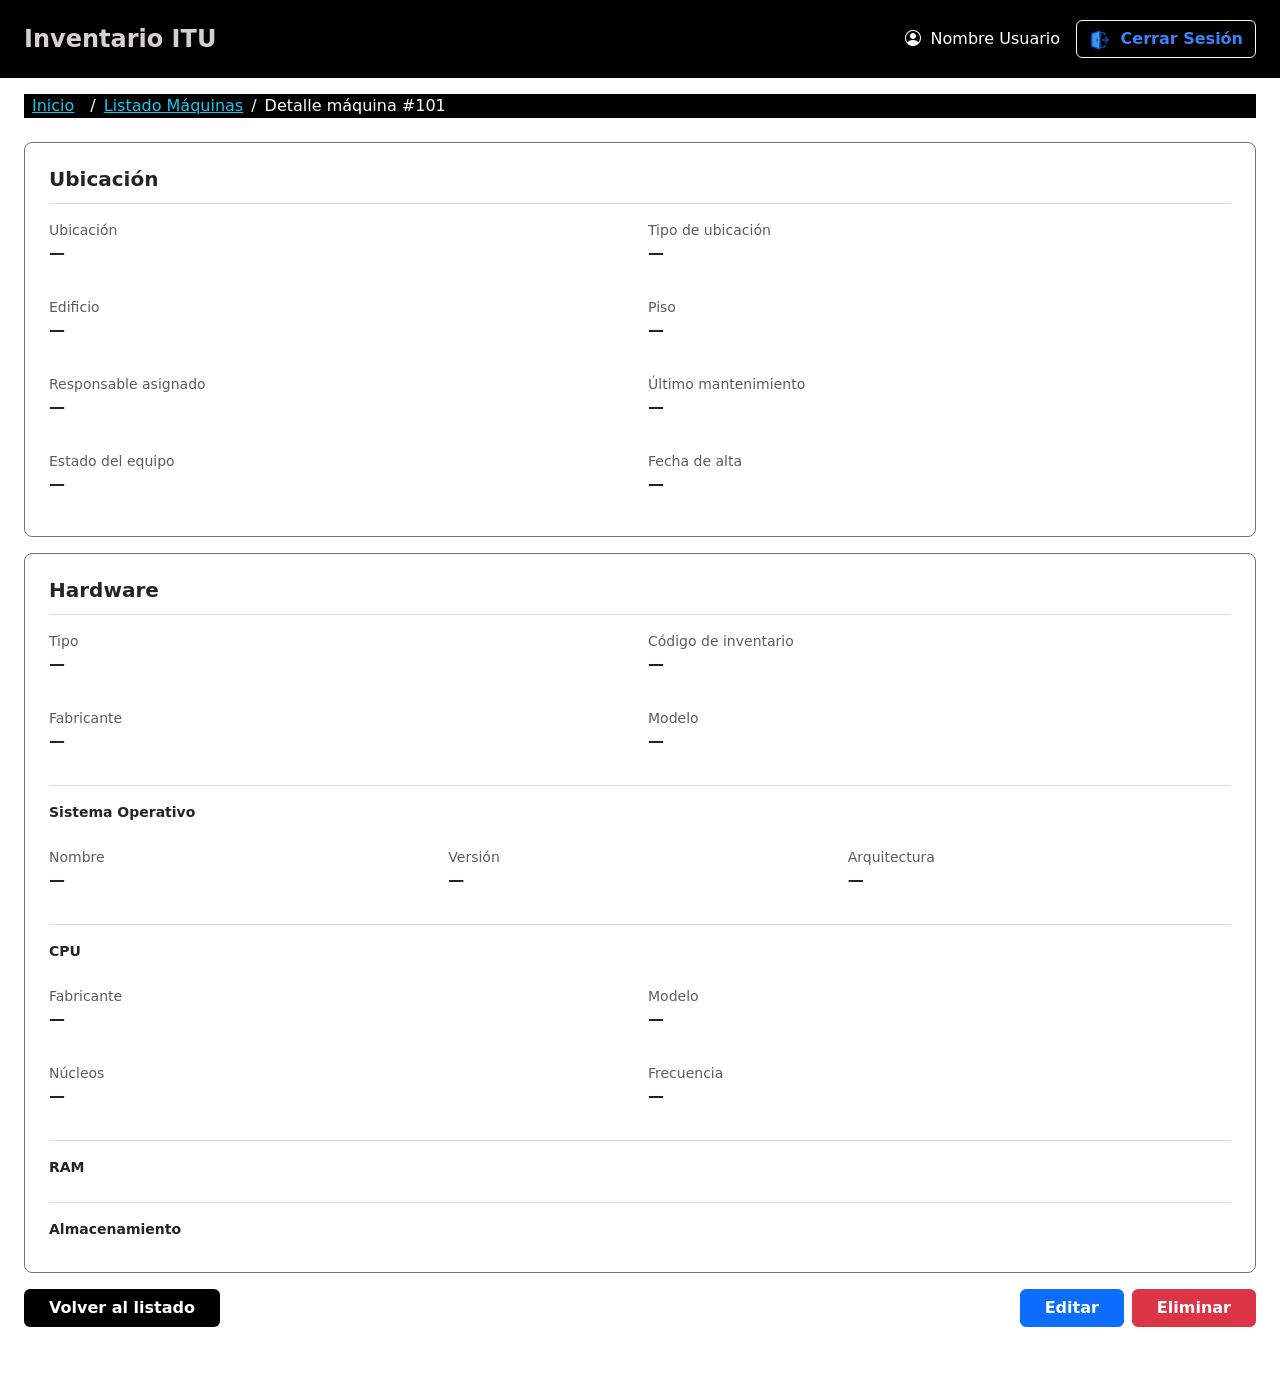
==== detalle.html @ 3c998334 "Agrego vistas y script completos de login y listado" ====
<!DOCTYPE html>
<html lang="en">
<head>
    <meta charset="UTF-8">
    <meta name="viewport" content="width=device-width, initial-scale=1.0">
    <title>Página Detalle</title>
    <link rel="stylesheet" href="css/style.css">
    <!-- Link Bootstrap -->
    <link href="https://cdn.jsdelivr.net/npm/bootstrap@5.3.8/dist/css/bootstrap.min.css" rel="stylesheet" 
    integrity="sha384-sRIl4kxILFvY47J16cr9ZwB07vP4J8+LH7qKQnuqkuIAvNWLzeN8tE5YBujZqJLB" crossorigin="anonymous">
    <!-- Link de iconos de Bootstrap -->
    <link rel="stylesheet"
      href="https://cdn.jsdelivr.net/npm/bootstrap-icons@1.11.3/font/bootstrap-icons.min.css">
</head>
<body>
    <!-- NAVBAR -->
    <nav class="navbar navbar-dark navbar-expand-md py-3">
        <div class="container-fluid px-4">
            <a class="navbar-brand fw-bold fs-4">Inventario ITU</a>
 
            <!-- Toggler para mobile -->
            <button class="navbar-toggler" type="button" data-bs-toggle="collapse" data-bs-target="#navMenu">
                <span class="navbar-toggler-icon"></span>
            </button>
 
            <div class="collapse navbar-collapse justify-content-end" id="navMenu">
                <ul class="navbar-nav align-items-md-center gap-md-2 mt-2 mt-md-0">
                    <li class="nav-item">
                        <a id="nomUsu" class="nav-link text-white">
                            <i class="bi bi-person-circle p-1"></i>
                            Nombre Usuario
                        </a>
                    </li>
                    <li class="nav-item">
                        <a class="btn btn-outline-light fw-semibold cerrar-sesion">
                            <img src="img/iconCerrarSesion.png" alt="Cerrar sesión" width="22" height="22" class="me-1">
                            Cerrar Sesión
                        </a>
                    </li>
                </ul>
            </div>
        </div>
    </nav>

    <!-- Detalle -->
     <div class="container-fluid px-4 py-3">
 
        <!-- BREADCRUMB -->
        <nav aria-label="breadcrumb" class="mb-4">
            <ol class="breadcrumb">
                <li class="breadcrumb-item"><a href="index.html" class="text-info p-2">Inicio</a>
                <li class="breadcrumb-item"><a href="listado.html" class="text-info">Listado Máquinas</a>
                <li class="breadcrumb-item active text-white" id="breadcrumbDetalle">
                    Detalle máquina #101</li>
            </ol>
        </nav>
 
        <!-- CARD UBICACIÓN (datos desde SQL Server) -->
        <div class="card bg-secondary-dark border border-secondary rounded-3 mb-3 p-4">
            <h5 class="fw-bold mb-1">Ubicación</h5>
            <hr class="border-secondary mt-2 mb-3">
            <div class="row g-3">
                <div class="col-6">
                    <p class="text-muted small mb-0">Ubicación</p>
                    <p class="fw-bold" id="detUbicacion">—</p>
                </div>
                <div class="col-6">
                    <p class="text-muted small mb-0">Tipo de ubicación</p>
                    <p class="fw-bold" id="detTipoUbicacion">—</p>
                </div>
                <div class="col-6">
                    <p class="text-muted small mb-0">Edificio</p>
                    <p class="fw-bold" id="detEdificio">—</p>
                </div>
                <div class="col-6">
                    <p class="text-muted small mb-0">Piso</p>
                    <p class="fw-bold" id="detPiso">—</p>
                </div>
                <div class="col-6">
                    <p class="text-muted small mb-0">Responsable asignado</p>
                    <p class="fw-bold" id="detResponsable">—</p>
                </div>
                <div class="col-6">
                    <p class="text-muted small mb-0">Último mantenimiento</p>
                    <p class="fw-bold" id="detMantenimiento">—</p>
                </div>
                <div class="col-6">
                    <p class="text-muted small mb-0">Estado del equipo</p>
                    <p class="fw-bold" id="detEstado">—</p>
                </div>
                <div class="col-6">
                    <p class="text-muted small mb-0">Fecha de alta</p>
                    <p class="fw-bold" id="detFechaAlta">—</p>
                </div>
            </div>
        </div>
 
        <!-- CARD HARDWARE (datos desde MongoDB) -->
        <div class="card bg-secondary-dark border border-secondary rounded-3 mb-3 p-4">
            <h5 class="fw-bold mb-1">
                Hardware
            </h5>
            <hr class="border-secondary mt-2 mb-3">
            <div class="row g-3">
                <div class="col-6">
                    <p class="text-muted small mb-0">Tipo</p>
                    <p class="fw-bold" id="detTipo">—</p>
                </div>
                <div class="col-6">
                    <p class="text-muted small mb-0">Código de inventario</p>
                    <p class="fw-bold" id="detCodigo">—</p>
                </div>
                <div class="col-6">
                    <p class="text-muted small mb-0">Fabricante</p>
                    <p class="fw-bold" id="detFabricante">—</p>
                </div>
                <div class="col-6">
                    <p class="text-muted small mb-0">Modelo</p>
                    <p class="fw-bold" id="detModelo">—</p>
                </div>
            </div>
 
            <!-- Sistema Operativo -->
            <hr class="border-secondary my-3">
            <p class="fw-semibold small mb-4">Sistema Operativo</p>
            <div class="row g-3">
                <div class="col-4">
                    <p class="text-muted small mb-0">Nombre</p>
                    <p class="fw-bold" id="detSoNombre">—</p>
                </div>
                <div class="col-4">
                    <p class="text-muted small mb-0">Versión</p>
                    <p class="fw-bold" id="detSoVersion">—</p>
                </div>
                <div class="col-4">
                    <p class="text-muted small mb-0">Arquitectura</p>
                    <p class="fw-bold" id="detSoArq">—</p>
                </div>
            </div>
 
            <!-- CPU -->
            <hr class="border-secondary my-3">
            <p class="fw-semibold small mb-4">CPU</p>
            <div class="row g-3">
                <div class="col-6">
                    <p class="text-muted small mb-0">Fabricante</p>
                    <p class="fw-bold" id="detCpuFab">—</p>
                </div>
                <div class="col-6">
                    <p class="text-muted small mb-0">Modelo</p>
                    <p class="fw-bold" id="detCpuMod">—</p>
                </div>
                <div class="col-6">
                    <p class="text-muted small mb-0">Núcleos</p>
                    <p class="fw-bold" id="detCpuNuc">—</p>
                </div>
                <div class="col-6">
                    <p class="text-muted small mb-0">Frecuencia</p>
                    <p class="fw-bold" id="detCpuFrec">—</p>
                </div>
            </div>
 
            <!-- RAM -->
            <hr class="border-secondary my-3">
            <p class="fw-semibold small mb-4">RAM</p>
            <div id="detRam" class="row g-3"><!-- se llena con JS --></div>
 
            <!-- Almacenamiento -->
            <hr class="border-secondary my-3">
            <p class="fw-semibold small mb-4">Almacenamiento</p>
            <div id="detAlmacenamiento" class="row g-3"><!-- se llena con JS --></div>
 
            <!-- ── SOLO DESKTOP: Periféricos ── -->
            <div id="seccionDesktop" class="d-none">
                <hr class="border-secondary my-3">
                <p class="text-muted small mb-3">Periféricos</p>
                <div class="d-flex gap-4 flex-wrap">
                    <div>
                        <p class="text-muted small mb-0">Monitor</p>
                        <p class="fw-bold" id="detMonitor">—</p>
                    </div>
                    <div>
                        <p class="text-muted small mb-0">Teclado</p>
                        <p class="fw-bold" id="detTeclado">—</p>
                    </div>
                    <div>
                        <p class="text-muted small mb-0">Mouse</p>
                        <p class="fw-bold" id="detMouse">—</p>
                    </div>
                </div>
            </div>
 
            <!-- ── SOLO LAPTOP: Batería y pantalla ── -->
            <div id="seccionLaptop" class="d-none">
                <hr class="border-secondary my-3">
                <p class="text-muted small mb-4">Batería</p>
                <div class="row g-3">
                    <div class="col-md-6">
                        <p class="text-muted small mb-0">Estado</p>
                        <p class="fw-bold" id="detBatEstado">—</p>
                    </div>
                    <div class="col-md-6">
                        <p class="text-muted small mb-0">Ciclos</p>
                        <p class="fw-bold" id="detBatCiclos">—</p>
                    </div>
                </div>
                <hr class="border-secondary my-3">
                <p class="text-muted small mb-4">Pantalla integrada</p>
                <div class="row g-3">
                    <div class="col-md-6">
                        <p class="text-muted small mb-0">Pulgadas</p>
                        <p class="fw-bold" id="detPantPulgadas">—</p>
                    </div>
                    <div class="col-md-6">
                        <p class="text-muted small mb-0">Resolución</p>
                        <p class="fw-bold" id="detPantRes">—</p>
                    </div>
                </div>
            </div>
 
        </div>
 
        <!-- BOTONES -->
        <div class="d-flex justify-content-between mt-3 mb-5">
            <a href="listado.html" class="btn btn-volverListado px-4 fw-semibold">
                Volver al listado
            </a>
            <div class="d-flex gap-2">
                <a href="formulario.html" class="btn btn-primary px-4 fw-semibold" id="btnEditar">
                    Editar
                </a>
                <button class="btn btn-danger px-4 fw-semibold" id="btnEliminar">
                    Eliminar
                </button>
            </div>
        </div>
 
    </div>
 
    <!-- MODAL CONFIRMACIÓN ELIMINAR -->
    <div class="modal fade" id="modalEliminar" tabindex="-1">
        <div class="modal-dialog modal-dialog-centered">
            <div class="modal-content bg-dark border border-secondary text-white">
                <div class="modal-header border-secondary">
                    <h5 class="modal-title text-danger">Eliminar equipo</h5>
                    <button type="button" class="btn-close btn-close-white" data-bs-dismiss="modal"></button>
                </div>
                <div class="modal-body">
                    ¿Estás seguro que querés eliminar este equipo? Esta acción no se puede deshacer.
                </div>
                <div class="modal-footer border-secondary">
                    <button type="button" class="btn btn-secondary" data-bs-dismiss="modal">Cancelar</button>
                    <button type="button" class="btn btn-danger" id="btnConfirmarEliminar">Sí, eliminar</button>
                </div>
            </div>
        </div>
    </div>

    <script src="https://cdn.jsdelivr.net/npm/bootstrap@5.3.8/dist/js/bootstrap.bundle.min.js" 
    integrity="sha384-FKyoEForCGlyvwx9Hj09JcYn3nv7wiPVlz7YYwJrWVcXK/BmnVDxM+D2scQbITxI" crossorigin="anonymous"></script>
    <script type="module" src=""></script>
</body>
</html>
---- css/style.css ----
body, html { height: 100%; }
    .panel-izquierdo { background-color: #007378; min-height: 100vh; }
    .toggle-pw { cursor: pointer; }

/* Navbar */
nav {
    background-color: #000;
}
 
.navbar-brand {
    color: #d3d1ce !important;
}
 
#nomUsu {
    color: white;
}
 
.cerrar-sesion {
    color: #3b82f6 !important;
}
 
/* Botón filtro dropdown */
.btn-filtro {
    background-color: #fff !important;
    border: 1px solid #ccc !important;
    color: #333 !important;
    width: auto;
    text-align: left;
}
 
.btn-filtro:hover,
.btn-filtro:focus,
.btn-filtro:active,
.btn-filtro.show {
    background-color: #f1f1f1 !important;
    border-color: #aaa !important;
    color: #111 !important;
    box-shadow: none !important;
}
 
/* ── Botón Nueva Máquina ── */
.btn-nueva-maq {
    background-color: #000 !important;
    color: #fff !important;
    border: none;
    border-radius: 6px;
}
 
.btn-nueva-maq:hover {
    background-color: #222 !important;
    color: #fff !important;
}
 
/* ── Tabla ── */

thead tr {
    border-bottom: 1.5px solid #dee2e6;
}
 
tbody tr {
    border-bottom: 1px solid #f0f0f0;
}
 
tbody tr:last-child {
    border-bottom: none;
}
 
/* Badge laptop */
.badge-laptop {
    background-color: #dbeafe;
    color: #1d4ed8;
    padding: 4px 12px;
    border-radius: 20px;
    font-size: 0.85rem;
    font-weight: 500;
}
 
/* Badge desktop */
.badge-desktop {
    background-color: #fef9c3;
    color: #92400e;
    padding: 4px 12px;
    border-radius: 20px;
    font-size: 0.85rem;
    font-weight: 500;
}
 
/* Botón Ver Detalle */
.btn-ver-detalle {
    background-color: #3b5bdb;
    color: #fff;
    border: none;
    border-radius: 6px;
    padding: 5px 16px;
    font-size: 0.9rem;
}
 
.btn-ver-detalle:hover {
    background-color: #2f4abf;
    color: #fff;
}
 
/* Botón Eliminar */
.btn-eliminar {
    background-color: #dc3545;
    color: #fff;
    border: none;
    border-radius: 6px;
    padding: 5px 16px;
    font-size: 0.9rem;
}
 
.btn-eliminar:hover {
    background-color: #b02a37;
    color: #fff;
}
 
/* Login */
.panel-izquierdo {
    background-color: #007378;
    min-height: 100vh;
}
 
.toggle-pw {
    cursor: pointer;
}

/* Boton Volver al Listado */
.btn-volverListado{
    background-color: #000 !important;
    color: #fff !important;
    border: none;
    border-radius: 6px;
}

/* Boton cancelar de Formulario */
.btn-Cancelar{
    background-color: #000 !important;
    color: #fff !important;
    border: none;
    border-radius: 6px;
}

/* Breadcrumb */
.breadcrumb-item + .breadcrumb-item::before {
    color: white !important; /* lo coloco en color blanco */
}
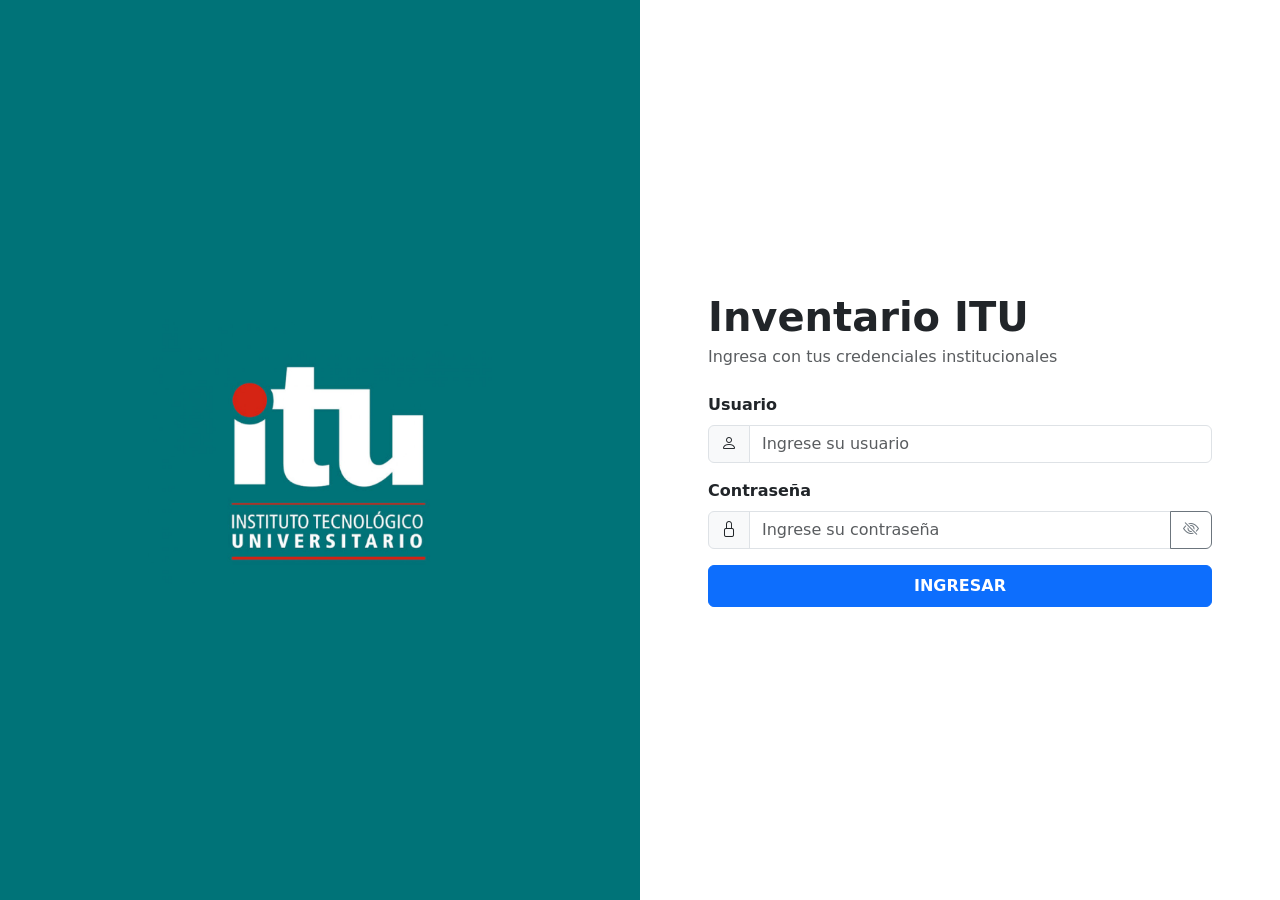
==== commit 68981f24: "Se arreglo script de conexión con js" ====
--- a/detalle.html
+++ b/detalle.html
@@ -258,6 +258,6 @@
 
     <script src="https://cdn.jsdelivr.net/npm/bootstrap@5.3.8/dist/js/bootstrap.bundle.min.js" 
     integrity="sha384-FKyoEForCGlyvwx9Hj09JcYn3nv7wiPVlz7YYwJrWVcXK/BmnVDxM+D2scQbITxI" crossorigin="anonymous"></script>
-    <script type="module" src=""></script>
+    <script type="module" src="js/detalle.js"></script>
 </body>
 </html>
